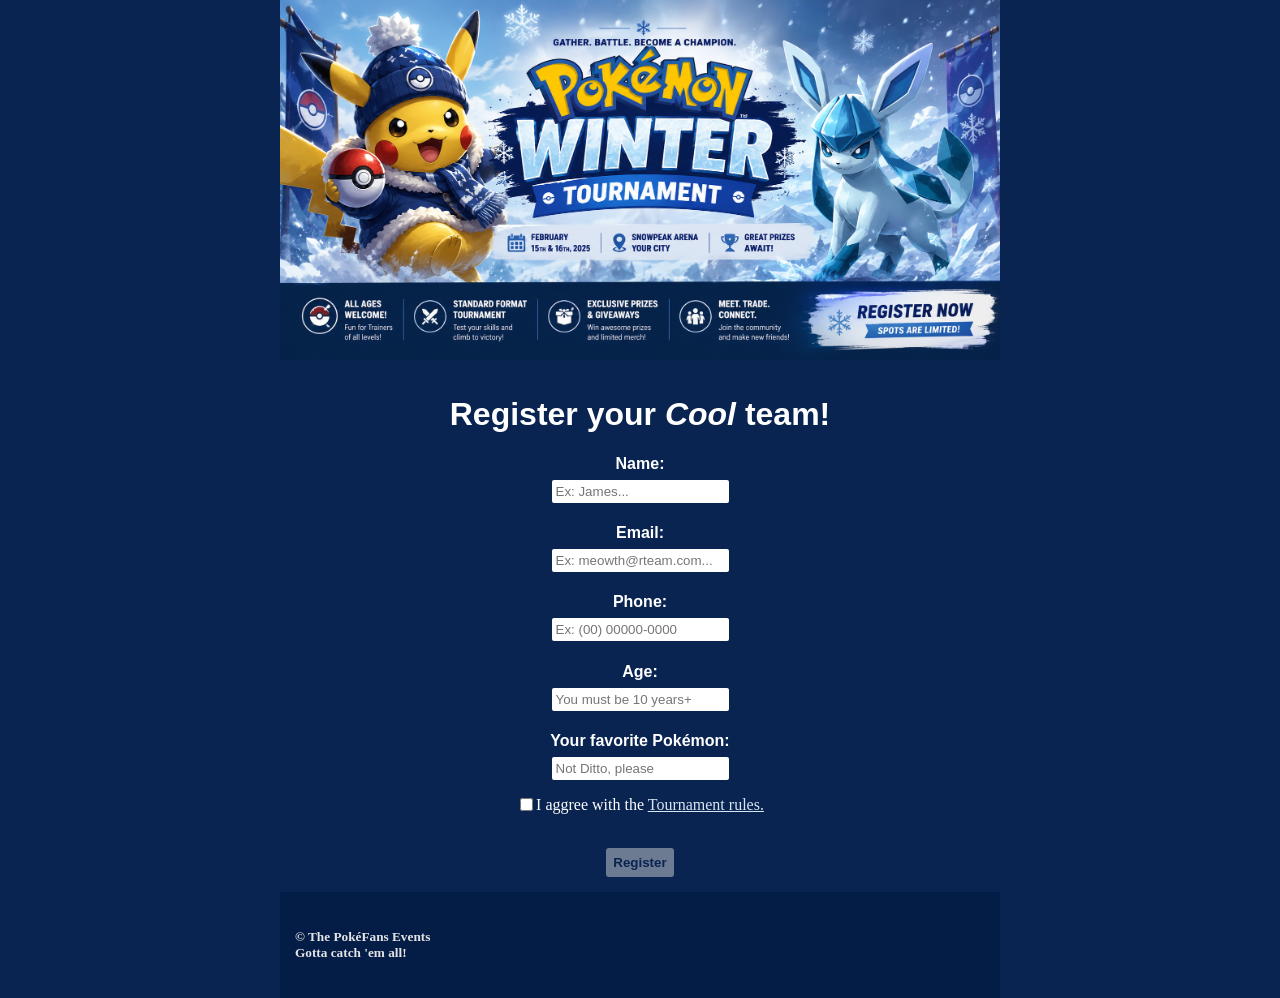
==== index.html @ 01f2802b "the end" ====
<!DOCTYPE html>
<html lang="en">
<head>
    <meta charset="UTF-8">
    <meta name="viewport" content="width=device-width, initial-scale=1.0">
    <title>Winter Tournament</title>
    <link rel="stylesheet" href="style.css">
</head>


<body class="page">
    <header class="glaceon">

        <img src="Headerimg.png" alt="Pokémon Winder Tournament">

    </header>

    <main>

        <h1>Register your <em>Cool</em> team!</h1>

        <h4>Name:</h4>
        <input type="text" class="inputbox" placeholder="Ex: James...">

        <h4>Email:</h4>
        <input type="text" class="inputbox" placeholder="Ex: meowth@rteam.com...">

        <h4>Phone:</h4>
        <input type="text" class="inputbox" placeholder="Ex: (00) 00000-0000">

        <h4>Age:</h4>
        <input type="text" class="inputbox" placeholder="You must be 10 years+">

        <h4>Your favorite Pokémon:</h4>
        <input type="text" class="inputbox" placeholder="Not Ditto, please">
        <br>

        <section class="checkbox" id="checkbox">

            <input 
                type="checkbox" 
                id="agree"
                required>

            <p class="normaltext">I aggree with the 
            <a class="ruleslink" href="Tournament rules.html">Tournament rules.</a></p>
            
        </section>    

        <br>

        <button id="button" class="button" disabled>
            <strong>Register</strong>
        </button>

    </main>

</body>

</main>
<script src="script.js"></script>

<footer>
    <h5>
        © The PokéFans Events <br>
        Gotta catch 'em all!
    </h5>
    
</footer>

</html>
---- style.css ----
.glaceon {
    width: 100%;
    aspect-ratio: 2 / 1;
    overflow: hidden;
}

.glaceon img {
    width: 100%;
    height: 100%;
    object-fit: cover;
    display: block;
}

body {
    background-color: #092450;
}

.page {
    width: 100%;
    max-width: 720px;
    margin: 0 auto;
}

main {
    padding: 15px;
    text-align: center;
}

h1 {
    color: white;
    font-family: Helvetica, sans-serif;
    font-weight: bolder;
    text-align: center;
}

h4 {
    color: white;
    font-family: Helvetica, sans-serif;
    font-weight: bolder;
    margin-bottom: 6px;
}

.normaltext {
    color: white;
}

.button {
    background-color: white;
    color:#092450;
    font-family: Arial, Helvetica, sans-serif;
    border: 2px;
    padding: 7px;
    border-radius: 3px;
    cursor: pointer;

    transition: background-color 0.2s ease;
    
}

.button:hover:not(:disabled) {
    background-color: #c2e0ff;
}

.inputbox {
    border: 2px;
    border-radius: 2px;
    padding: 4px;
    margin-top: 1px;
}

.checkbox {
    display: flex;
    align-items: center;
    justify-content: center;
}

.ruleslink {
    color: #D8E6F3;
}

button:disabled {
    background-color: #6c7a92;
    cursor: not-allowed;
}


footer {
    background-color: #041d46;
    color: rgb(228, 228, 228);
    padding: 15px;
}
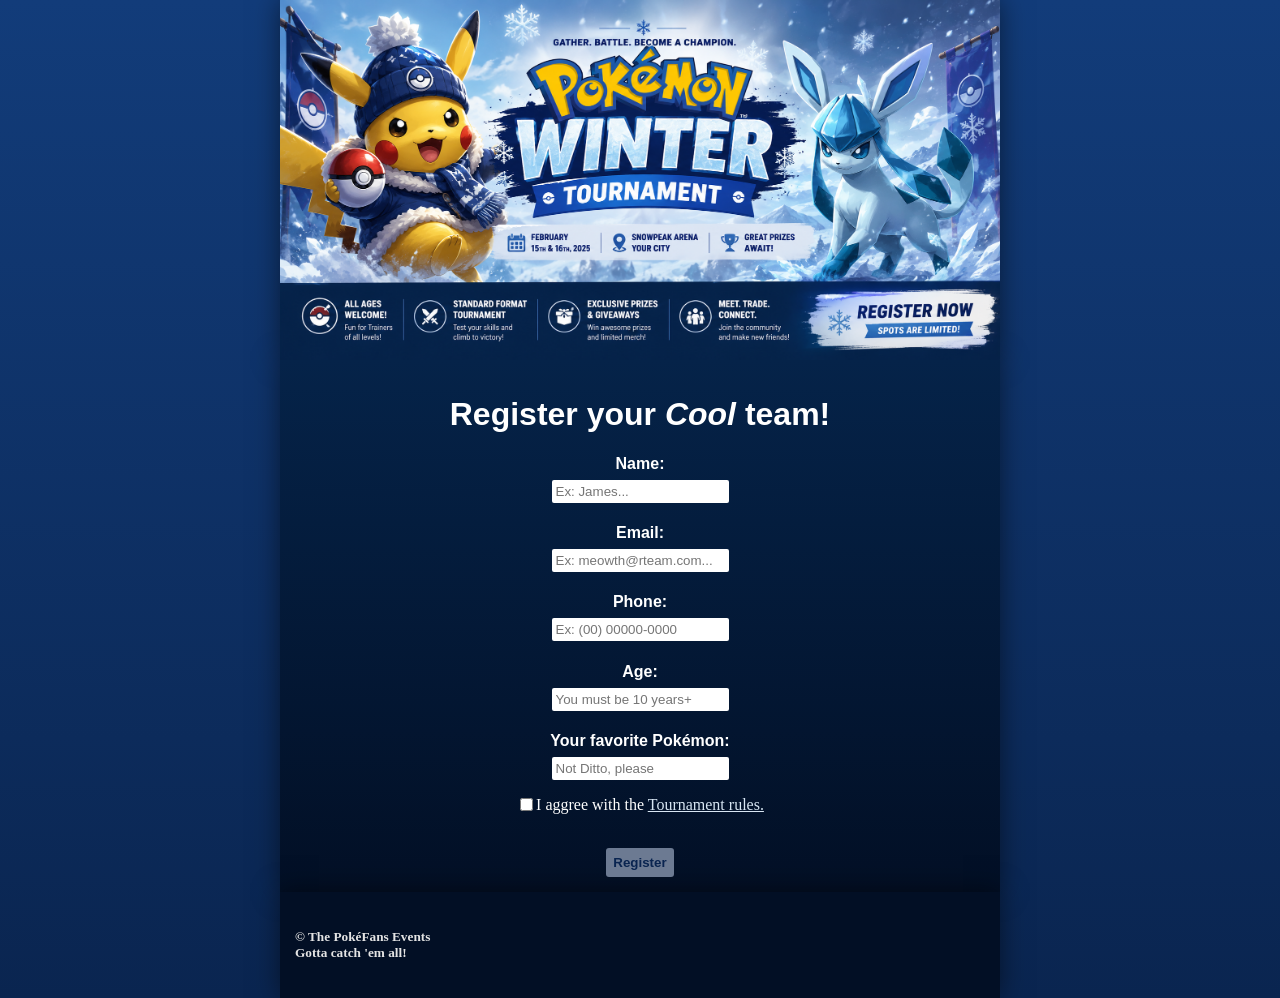
==== commit 55229a1f: "index fixed 2" ====
--- a/index.html
+++ b/index.html
@@ -5,6 +5,7 @@
     <meta name="viewport" content="width=device-width, initial-scale=1.0">
     <title>Winter Tournament</title>
     <link rel="stylesheet" href="style.css">
+    <link rel="icon" type="image/png" href="favicon.png">
 </head>
 
 
@@ -43,7 +44,7 @@
                 required>
 
             <p class="normaltext">I aggree with the 
-            <a class="ruleslink" href="Tournament rules.html">Tournament rules.</a></p>
+            <a class="ruleslink" href="rules-page/tournament-rules.html">Tournament rules.</a></p>
             
         </section>    
 
--- a/style.css
+++ b/style.css
@@ -2,6 +2,7 @@
     width: 100%;
     aspect-ratio: 2 / 1;
     overflow: hidden;
+    box-shadow: 0 0 25px rgba(0, 0, 0, 0.5);
 }
 
 .glaceon img {
@@ -12,7 +13,7 @@
 }
 
 body {
-    background-color: #092450;
+    background: linear-gradient(180deg, #123C7A, #0A2550);
 }
 
 .page {
@@ -23,6 +24,13 @@
 
 main {
     padding: 15px;
+    text-align: center;
+    background: linear-gradient(180deg, #052349, #020f25);
+    box-shadow: 0 0 25px rgba(0, 0, 0, 0.5);
+}
+
+.notice {
+    padding: 50px;
     text-align: center;
 }
 
@@ -85,7 +93,8 @@
 
 
 footer {
-    background-color: #041d46;
+    background-color: #020f25;
     color: rgb(228, 228, 228);
     padding: 15px;
+    box-shadow: 0 0 25px rgba(0, 0, 0, 0.5);
 }
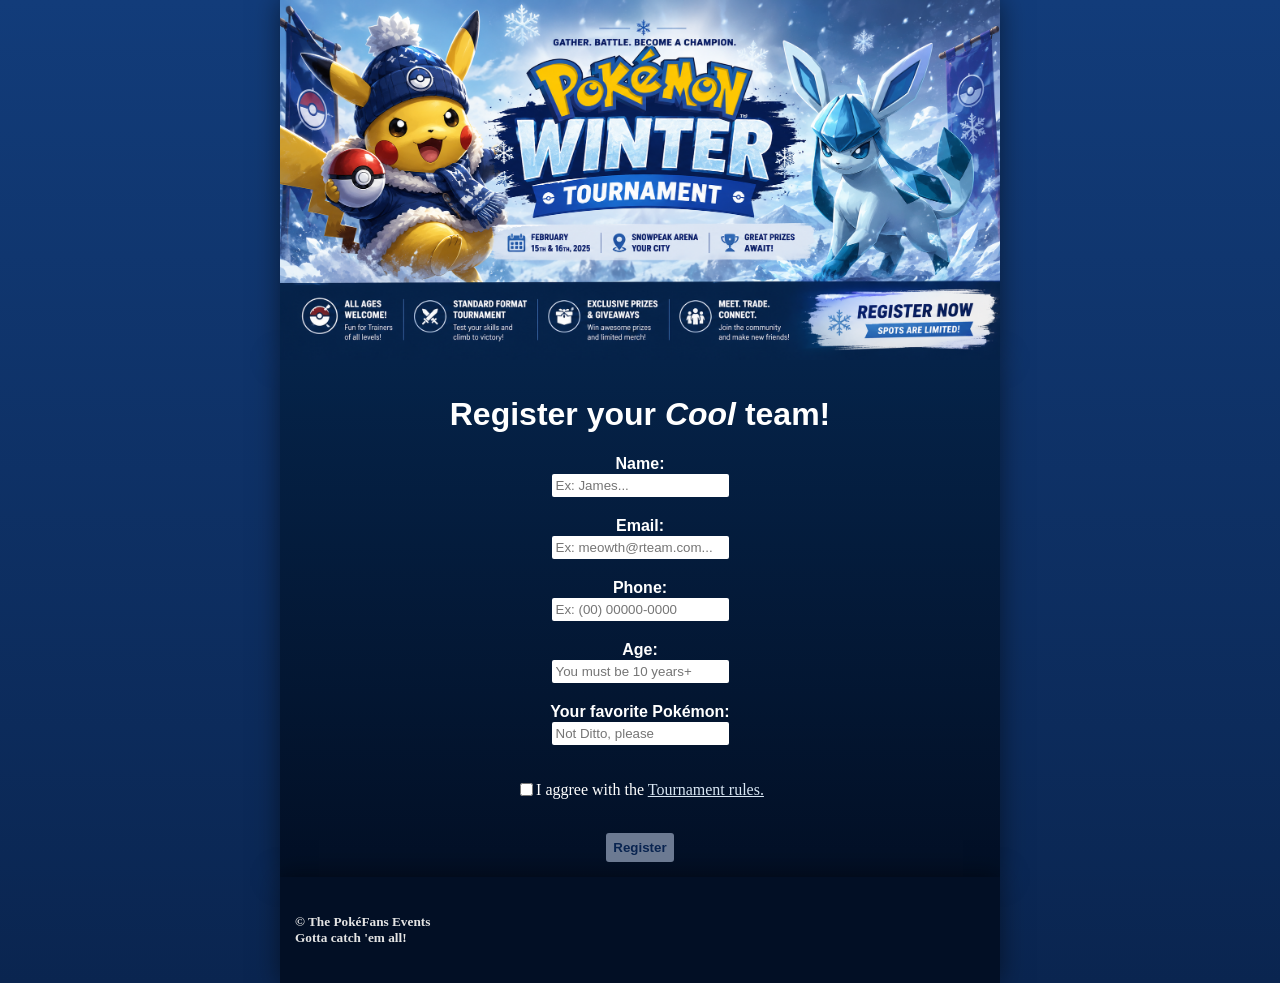
==== commit 403e2dee: "labels added" ====
--- a/index.html
+++ b/index.html
@@ -20,21 +20,49 @@
 
         <h1>Register your <em>Cool</em> team!</h1>
 
-        <h4>Name:</h4>
-        <input type="text" class="inputbox" placeholder="Ex: James...">
+        <label for="name">Name:</label>
+        <br>
+        <input 
+            id="name" 
+            type="text" 
+            required 
+            class="inputbox" 
+            placeholder="Ex: James...">
+            <br>
 
-        <h4>Email:</h4>
-        <input type="text" class="inputbox" placeholder="Ex: meowth@rteam.com...">
+        <label for="email">Email:</label><br>
+        <input 
+            id="email" 
+            type="email" 
+            required 
+            class="inputbox" 
+            placeholder="Ex: meowth@rteam.com...">
+            <br>
 
-        <h4>Phone:</h4>
-        <input type="text" class="inputbox" placeholder="Ex: (00) 00000-0000">
+        <label for="phone">Phone:</label><br>
+        <input 
+            id="phone" 
+            type="text" 
+            required 
+            class="inputbox" 
+            placeholder="Ex: (00) 00000-0000">
+            <br>
 
-        <h4>Age:</h4>
-        <input type="text" class="inputbox" placeholder="You must be 10 years+">
+        <label for="age">Age:</label><br>
+        <input 
+            id="age"
+            type="text" 
+            class="inputbox" 
+            placeholder="You must be 10 years+">
+            <br>
 
-        <h4>Your favorite Pokémon:</h4>
-        <input type="text" class="inputbox" placeholder="Not Ditto, please">
-        <br>
+        <label for="favorite">Your favorite Pokémon:</label><br>
+        <input 
+            id="favorite"
+            type="text" 
+            class="inputbox" 
+            placeholder="Not Ditto, please">
+            <br>
 
         <section class="checkbox" id="checkbox">
 
@@ -47,7 +75,6 @@
             <a class="ruleslink" href="rules-page/tournament-rules.html">Tournament rules.</a></p>
             
         </section>    
-
         <br>
 
         <button id="button" class="button" disabled>
--- a/style.css
+++ b/style.css
@@ -48,6 +48,14 @@
     margin-bottom: 6px;
 }
 
+label {
+    color: white;
+    font-family: Helvetica, sans-serif;
+    font-weight: bolder;
+    margin-bottom: 20px;
+    padding-bottom: 10px;
+}
+
 .normaltext {
     color: white;
 }
@@ -74,6 +82,7 @@
     border-radius: 2px;
     padding: 4px;
     margin-top: 1px;
+    margin-bottom: 20px;
 }
 
 .checkbox {
